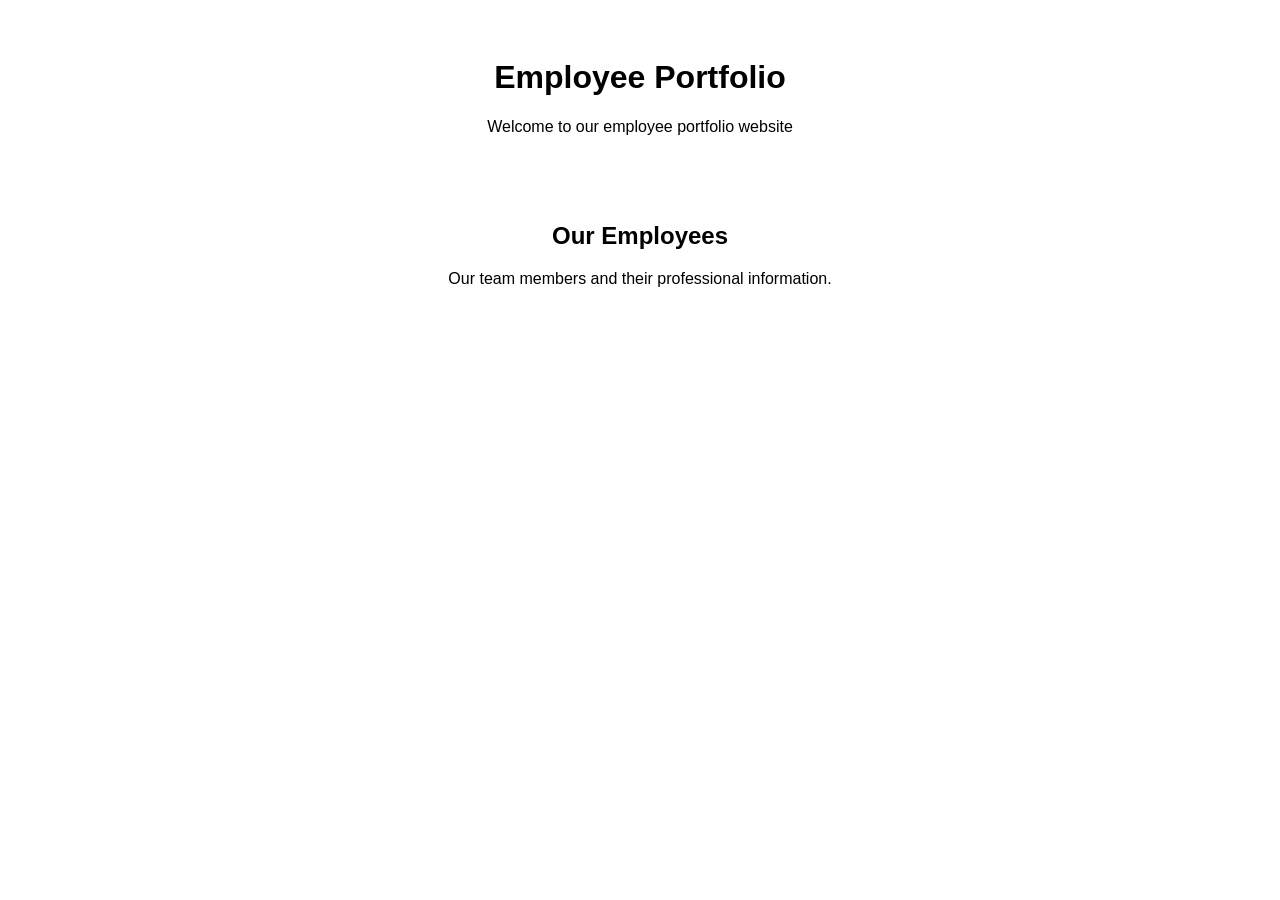
==== frontend/index.html @ 9f3e69af "Added employee portfolio frontend" ====
<!DOCTYPE html>
<html>
<head>
    <title>Employee Portfolio</title>
    <link rel="stylesheet" href="style.css">
</head>
<body>

    <header>
        <h1>Employee Portfolio</h1>
        <p>Welcome to our employee portfolio website</p>
    </header>

    <section>
        <h2>Our Employees</h2>
        <p>Our team members and their professional information.</p>
    </section>

</body>
</html>
---- frontend/style.css ----
body {
    font-family: Arial, sans-serif;
    text-align: center;
}

header {
    padding: 30px;
}

section {
    padding: 20px;
}
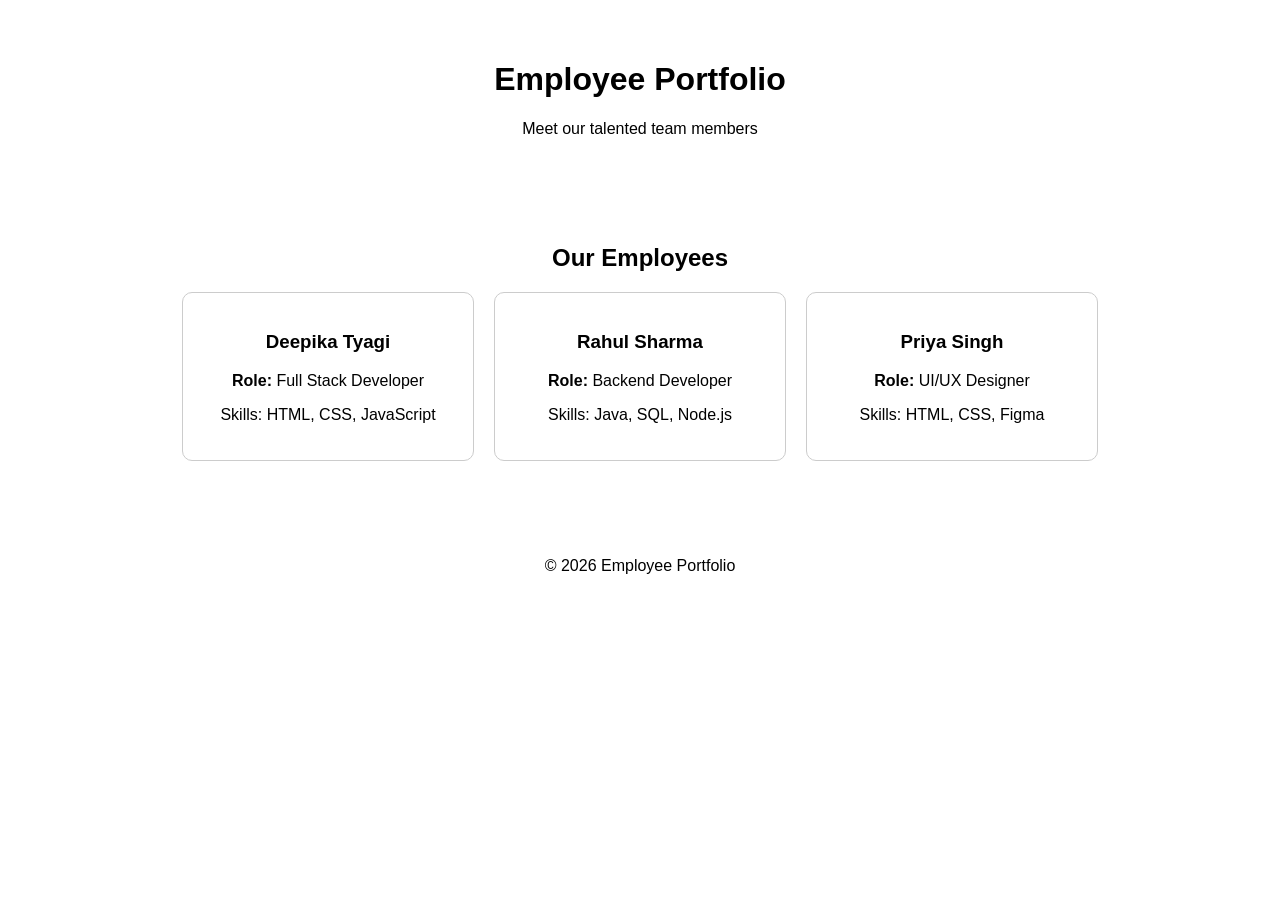
==== commit 5a56cd0f: "Create employee portfolio frontend" ====
--- a/frontend/index.html
+++ b/frontend/index.html
@@ -1,20 +1,58 @@
 <!DOCTYPE html>
-<html>
+<html lang="en">
+
 <head>
+    <meta charset="UTF-8">
+    <meta name="viewport" content="width=device-width, initial-scale=1.0">
+
     <title>Employee Portfolio</title>
+
     <link rel="stylesheet" href="style.css">
 </head>
+
 <body>
 
     <header>
         <h1>Employee Portfolio</h1>
-        <p>Welcome to our employee portfolio website</p>
+        <p>Meet our talented team members</p>
     </header>
 
-    <section>
-        <h2>Our Employees</h2>
-        <p>Our team members and their professional information.</p>
-    </section>
+    <main>
+
+        <section class="employees">
+
+            <h2>Our Employees</h2>
+
+            <div class="employee-container">
+
+                <div class="employee-card">
+                    <h3>Deepika Tyagi</h3>
+                    <p><strong>Role:</strong> Full Stack Developer</p>
+                    <p>Skills: HTML, CSS, JavaScript</p>
+                </div>
+
+                <div class="employee-card">
+                    <h3>Rahul Sharma</h3>
+                    <p><strong>Role:</strong> Backend Developer</p>
+                    <p>Skills: Java, SQL, Node.js</p>
+                </div>
+
+                <div class="employee-card">
+                    <h3>Priya Singh</h3>
+                    <p><strong>Role:</strong> UI/UX Designer</p>
+                    <p>Skills: HTML, CSS, Figma</p>
+                </div>
+
+            </div>
+
+        </section>
+
+    </main>
+
+    <footer>
+        <p>© 2026 Employee Portfolio</p>
+    </footer>
 
 </body>
+
 </html>
--- a/frontend/style.css
+++ b/frontend/style.css
@@ -1,12 +1,32 @@
 body {
+    margin: 0;
     font-family: Arial, sans-serif;
     text-align: center;
 }
 
 header {
+    padding: 40px;
+}
+
+.employees {
     padding: 30px;
 }
 
-section {
+.employee-container {
+    display: flex;
+    justify-content: center;
+    gap: 20px;
+    flex-wrap: wrap;
+}
+
+.employee-card {
+    width: 250px;
+    padding: 20px;
+    border: 1px solid #ccc;
+    border-radius: 10px;
+}
+
+footer {
+    margin-top: 30px;
     padding: 20px;
 }
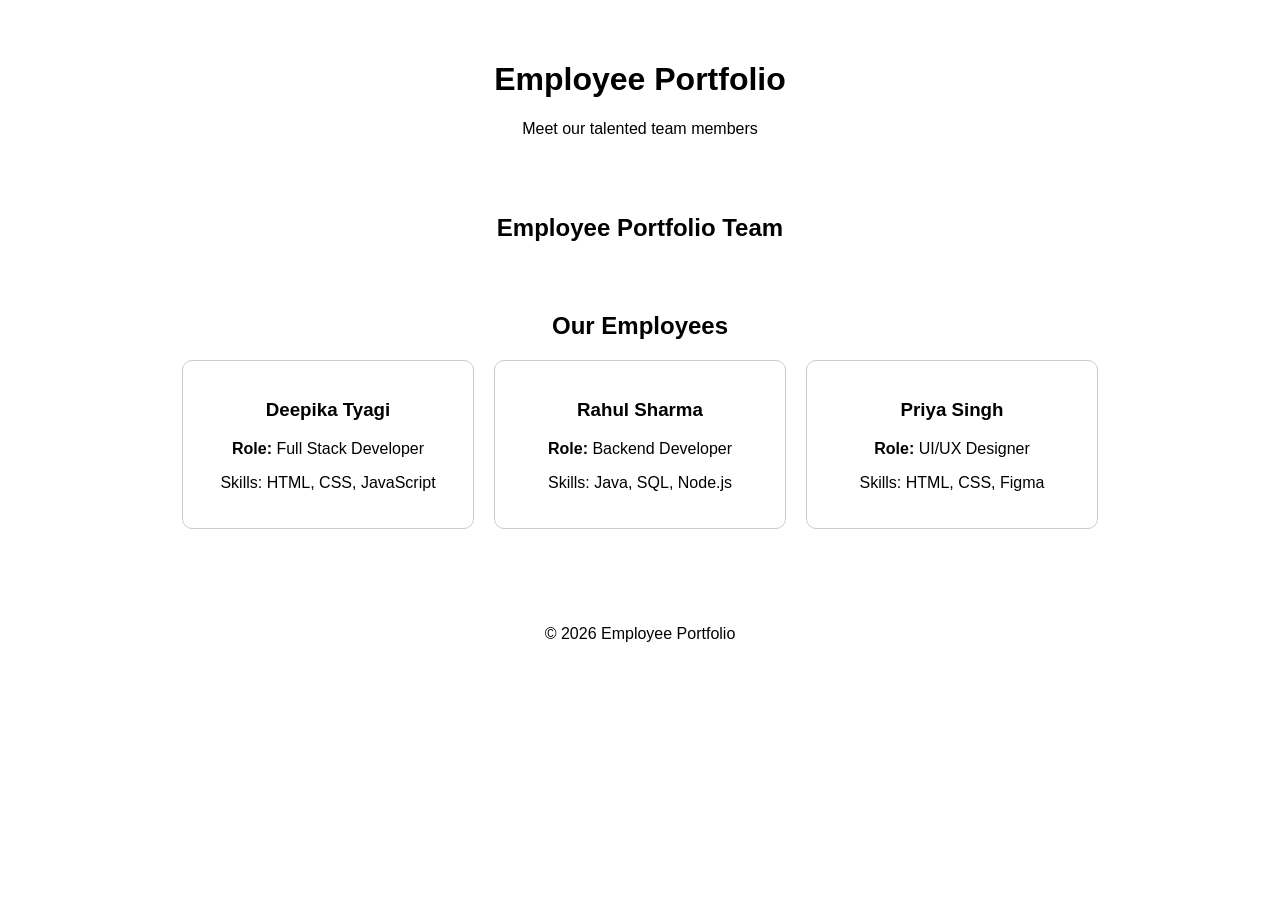
==== commit 719caa4d: "Update frontend portfolio heading" ====
--- a/frontend/index.html
+++ b/frontend/index.html
@@ -18,6 +18,7 @@
     </header>
 
     <main>
+        <h2>Employee Portfolio Team</h2>
 
         <section class="employees">
 
